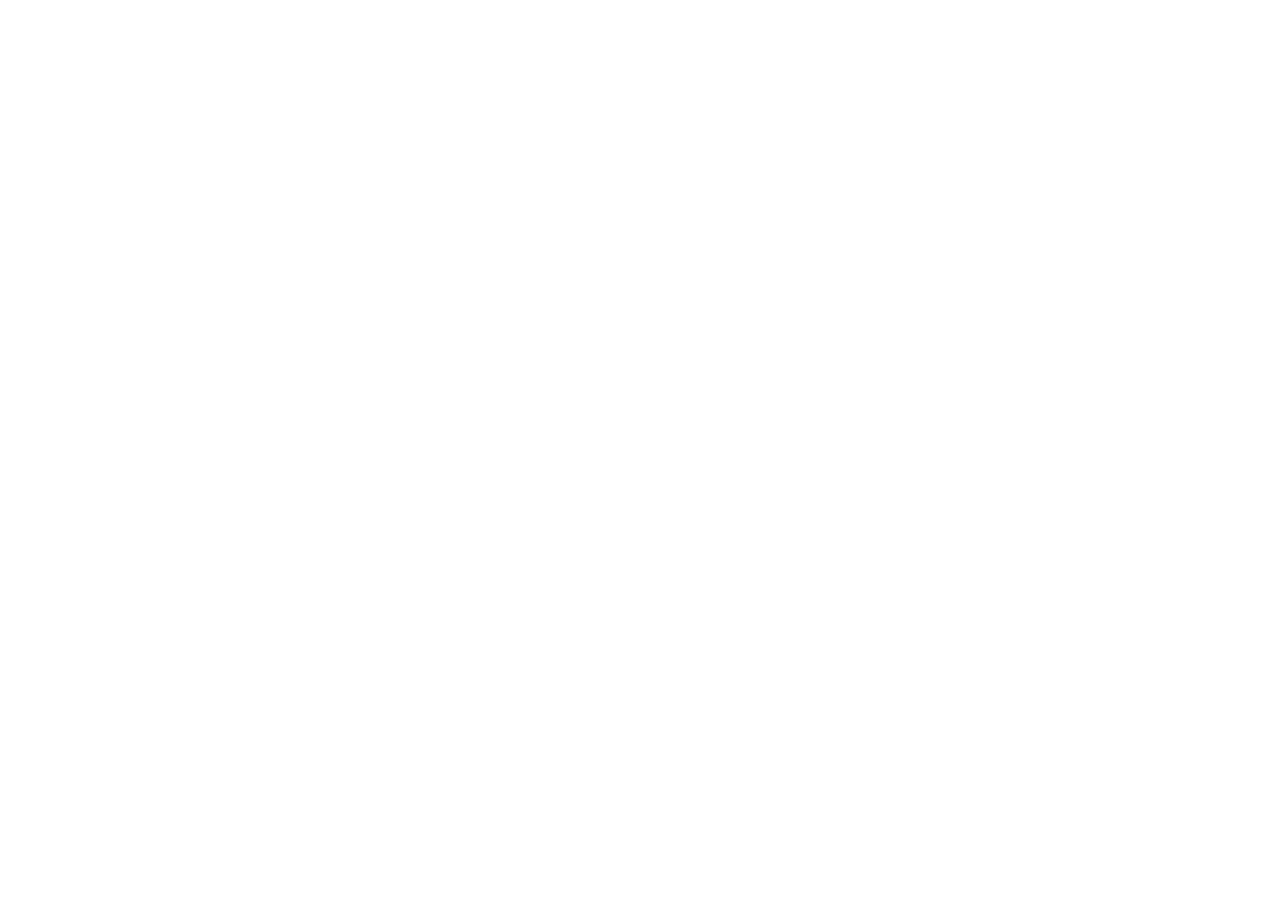
==== login.html @ 5dc933b8 "init project" ====
<!DOCTYPE html>
<html lang="en">

<head>
    <meta charset="UTF-8">
    <meta http-equiv="X-UA-Compatible" content="IE=edge">
    <meta name="viewport" content="width=device-width, initial-scale=1.0">
    <title>Document</title>
</head>

<body>

</body>

</html>
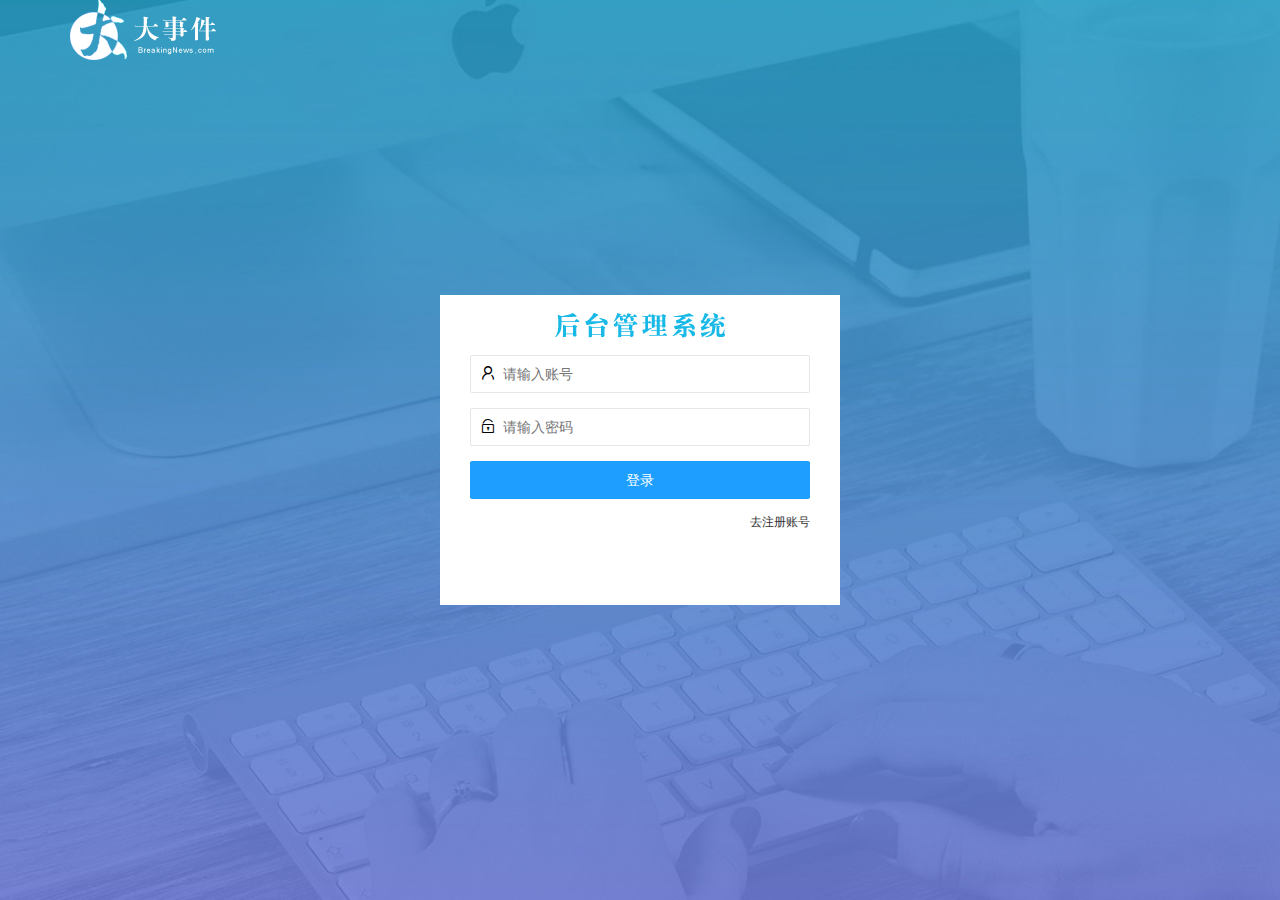
==== commit cf6c9a7e: "完成了login分支" ====
--- a/login.html
+++ b/login.html
@@ -5,11 +5,73 @@
     <meta charset="UTF-8">
     <meta http-equiv="X-UA-Compatible" content="IE=edge">
     <meta name="viewport" content="width=device-width, initial-scale=1.0">
-    <title>Document</title>
+    <title>大事件</title>
+    <link rel="stylesheet" href="./assets/css/login.css">
+    <link rel="stylesheet" href="./assets/lib/layui/css/layui.css">
 </head>
 
 <body>
+    <!-- 头部的Logo区域 -->
+    <div class="layui-main	">
+        <img src="/assets/images/logo.png" alt="">
+    </div>
+    <!-- 登录注册区域 -->
+    <div class="loginAndRegBox">
+        <div class="title-box"></div>
+        <!-- 登录 -->
+        <div class="login">
+            <form class="layui-form" id="form_login">
+                <div class="layui-form-item">
+                    <i class="layui-icon layui-icon-username"></i>
+                    <input type="text" name="username" required lay-verify="required " placeholder="请输入账号"
+                        autocomplete="off" class="layui-input">
+                </div>
+                <div class="layui-form-item">
+                    <i class="layui-icon layui-icon-password"></i>
+                    <input type="password" name="password" required lay-verify="pwd" placeholder="请输入密码"
+                        autocomplete="off" class="layui-input">
+                </div>
+                <div class="layui-form-item">
 
+                    <button class="layui-btn layui-btn-normal layui-btn-fluid" lay-submit
+                        lay-filter="formDemo">登录</button>
+                </div>
+                <div class="layui-form-item links"><a href="javascript:;" id="link_reg">去注册账号</a></div>
+            </form>
+        </div>
+
+        <!-- 注册 -->
+        <div class="reg">
+            <form class="layui-form" id="form_reg">
+                <div class="layui-form-item">
+                    <i class="layui-icon layui-icon-username"></i>
+                    <input type="text" name="username" required lay-verify="required" placeholder="请输入账号"
+                        autocomplete="off" class="layui-input">
+                </div>
+                <div class="layui-form-item">
+                    <i class="layui-icon layui-icon-password"></i>
+                    <input type="password" name="password" required lay-verify="required|pwd" placeholder="请输入密码"
+                        autocomplete="off" class="layui-input">
+                </div>
+                <div class="layui-form-item">
+                    <i class="layui-icon layui-icon-password"></i>
+                    <input type="password" name="repassword" required lay-verify="required|repwd" placeholder="请再次确认密码"
+                        autocomplete="off" class="layui-input">
+                </div>
+                <div class="layui-form-item">
+
+                    <button class="layui-btn layui-btn-normal layui-btn-fluid" lay-submit
+                        lay-filter="formDemo">注册</button>
+                </div>
+                <div class="layui-form-item links"><a href="javascript:;" id="link_login">去登录</a></div>
+            </form>
+        </div>
+    </div>
+
+    <script src="/assets/lib/jquery.js"></script>
+    <script src="/assets/lib/layui/layui.all.js"></script>
+    <script src="/assets/js/baseAPI.js"></script>
+    <script src="/assets/js/login.js"></script>
 </body>
 
 </html>--- a/assets/css/login.css
+++ b/assets/css/login.css
@@ -0,0 +1,52 @@
+html,
+body {
+    margin: 0;
+    padding: 0;
+    width: 100%;
+    height: 100%;
+    background: url('/assets/images/login_bg.jpg') no-repeat center;
+    background-size: cover;
+}
+
+.loginAndRegBox {
+    height: 310px;
+    width: 400px;
+    background-color: #fff;
+    position: absolute;
+    left: 50%;
+    top: 50%;
+    transform: translate(-50%, -50%);
+}
+
+.title-box {
+    height: 60px;
+    background: url('/assets/images/login_title.png') no-repeat center;
+}
+
+.reg {
+    display: none;
+}
+
+.layui-form {
+    padding: 0 30px;
+}
+
+.links {
+    text-align: right;
+    font-size: 12px;
+}
+
+.layui-form-item {
+    position: relative;
+}
+
+.layui-form-item i {
+    position: absolute;
+    left: 10px;
+    top: 10px;
+
+}
+
+.layui-form-item .layui-input {
+    padding-left: 32px;
+}--- a/assets/lib/layui/css/layui.css
+++ b/assets/lib/layui/css/layui.css
@@ -0,0 +1,2 @@
+/** layui-v2.5.5 MIT License By https://www.layui.com */
+ .layui-inline,img{display:inline-block;vertical-align:middle}h1,h2,h3,h4,h5,h6{font-weight:400}.layui-edge,.layui-header,.layui-inline,.layui-main{position:relative}.layui-body,.layui-edge,.layui-elip{overflow:hidden}.layui-btn,.layui-edge,.layui-inline,img{vertical-align:middle}.layui-btn,.layui-disabled,.layui-icon,.layui-unselect{-moz-user-select:none;-webkit-user-select:none;-ms-user-select:none}.layui-elip,.layui-form-checkbox span,.layui-form-pane .layui-form-label{text-overflow:ellipsis;white-space:nowrap}.layui-breadcrumb,.layui-tree-btnGroup{visibility:hidden}blockquote,body,button,dd,div,dl,dt,form,h1,h2,h3,h4,h5,h6,input,li,ol,p,pre,td,textarea,th,ul{margin:0;padding:0;-webkit-tap-highlight-color:rgba(0,0,0,0)}a:active,a:hover{outline:0}img{border:none}li{list-style:none}table{border-collapse:collapse;border-spacing:0}h4,h5,h6{font-size:100%}button,input,optgroup,option,select,textarea{font-family:inherit;font-size:inherit;font-style:inherit;font-weight:inherit;outline:0}pre{white-space:pre-wrap;white-space:-moz-pre-wrap;white-space:-pre-wrap;white-space:-o-pre-wrap;word-wrap:break-word}body{line-height:24px;font:14px Helvetica Neue,Helvetica,PingFang SC,Tahoma,Arial,sans-serif}hr{height:1px;margin:10px 0;border:0;clear:both}a{color:#333;text-decoration:none}a:hover{color:#777}a cite{font-style:normal;*cursor:pointer}.layui-border-box,.layui-border-box *{box-sizing:border-box}.layui-box,.layui-box *{box-sizing:content-box}.layui-clear{clear:both;*zoom:1}.layui-clear:after{content:'\20';clear:both;*zoom:1;display:block;height:0}.layui-inline{*display:inline;*zoom:1}.layui-edge{display:inline-block;width:0;height:0;border-width:6px;border-style:dashed;border-color:transparent}.layui-edge-top{top:-4px;border-bottom-color:#999;border-bottom-style:solid}.layui-edge-right{border-left-color:#999;border-left-style:solid}.layui-edge-bottom{top:2px;border-top-color:#999;border-top-style:solid}.layui-edge-left{border-right-color:#999;border-right-style:solid}.layui-disabled,.layui-disabled:hover{color:#d2d2d2!important;cursor:not-allowed!important}.layui-circle{border-radius:100%}.layui-show{display:block!important}.layui-hide{display:none!important}@font-face{font-family:layui-icon;src:url(../font/iconfont.eot?v=250);src:url(../font/iconfont.eot?v=250#iefix) format('embedded-opentype'),url(../font/iconfont.woff2?v=250) format('woff2'),url(../font/iconfont.woff?v=250) format('woff'),url(../font/iconfont.ttf?v=250) format('truetype'),url(../font/iconfont.svg?v=250#layui-icon) format('svg')}.layui-icon{font-family:layui-icon!important;font-size:16px;font-style:normal;-webkit-font-smoothing:antialiased;-moz-osx-font-smoothing:grayscale}.layui-icon-reply-fill:before{content:"\e611"}.layui-icon-set-fill:before{content:"\e614"}.layui-icon-menu-fill:before{content:"\e60f"}.layui-icon-search:before{content:"\e615"}.layui-icon-share:before{content:"\e641"}.layui-icon-set-sm:before{content:"\e620"}.layui-icon-engine:before{content:"\e628"}.layui-icon-close:before{content:"\1006"}.layui-icon-close-fill:before{content:"\1007"}.layui-icon-chart-screen:before{content:"\e629"}.layui-icon-star:before{content:"\e600"}.layui-icon-circle-dot:before{content:"\e617"}.layui-icon-chat:before{content:"\e606"}.layui-icon-release:before{content:"\e609"}.layui-icon-list:before{content:"\e60a"}.layui-icon-chart:before{content:"\e62c"}.layui-icon-ok-circle:before{content:"\1005"}.layui-icon-layim-theme:before{content:"\e61b"}.layui-icon-table:before{content:"\e62d"}.layui-icon-right:before{content:"\e602"}.layui-icon-left:before{content:"\e603"}.layui-icon-cart-simple:before{content:"\e698"}.layui-icon-face-cry:before{content:"\e69c"}.layui-icon-face-smile:before{content:"\e6af"}.layui-icon-survey:before{content:"\e6b2"}.layui-icon-tree:before{content:"\e62e"}.layui-icon-upload-circle:before{content:"\e62f"}.layui-icon-add-circle:before{content:"\e61f"}.layui-icon-download-circle:before{content:"\e601"}.layui-icon-templeate-1:before{content:"\e630"}.layui-icon-util:before{content:"\e631"}.layui-icon-face-surprised:before{content:"\e664"}.layui-icon-edit:before{content:"\e642"}.layui-icon-speaker:before{content:"\e645"}.layui-icon-down:before{content:"\e61a"}.layui-icon-file:before{content:"\e621"}.layui-icon-layouts:before{content:"\e632"}.layui-icon-rate-half:before{content:"\e6c9"}.layui-icon-add-circle-fine:before{content:"\e608"}.layui-icon-prev-circle:before{content:"\e633"}.layui-icon-read:before{content:"\e705"}.layui-icon-404:before{content:"\e61c"}.layui-icon-carousel:before{content:"\e634"}.layui-icon-help:before{content:"\e607"}.layui-icon-code-circle:before{content:"\e635"}.layui-icon-water:before{content:"\e636"}.layui-icon-username:before{content:"\e66f"}.layui-icon-find-fill:before{content:"\e670"}.layui-icon-about:before{content:"\e60b"}.layui-icon-location:before{content:"\e715"}.layui-icon-up:before{content:"\e619"}.layui-icon-pause:before{content:"\e651"}.layui-icon-date:before{content:"\e637"}.layui-icon-layim-uploadfile:before{content:"\e61d"}.layui-icon-delete:before{content:"\e640"}.layui-icon-play:before{content:"\e652"}.layui-icon-top:before{content:"\e604"}.layui-icon-friends:before{content:"\e612"}.layui-icon-refresh-3:before{content:"\e9aa"}.layui-icon-ok:before{content:"\e605"}.layui-icon-layer:before{content:"\e638"}.layui-icon-face-smile-fine:before{content:"\e60c"}.layui-icon-dollar:before{content:"\e659"}.layui-icon-group:before{content:"\e613"}.layui-icon-layim-download:before{content:"\e61e"}.layui-icon-picture-fine:before{content:"\e60d"}.layui-icon-link:before{content:"\e64c"}.layui-icon-diamond:before{content:"\e735"}.layui-icon-log:before{content:"\e60e"}.layui-icon-rate-solid:before{content:"\e67a"}.layui-icon-fonts-del:before{content:"\e64f"}.layui-icon-unlink:before{content:"\e64d"}.layui-icon-fonts-clear:before{content:"\e639"}.layui-icon-triangle-r:before{content:"\e623"}.layui-icon-circle:before{content:"\e63f"}.layui-icon-radio:before{content:"\e643"}.layui-icon-align-center:before{content:"\e647"}.layui-icon-align-right:before{content:"\e648"}.layui-icon-align-left:before{content:"\e649"}.layui-icon-loading-1:before{content:"\e63e"}.layui-icon-return:before{content:"\e65c"}.layui-icon-fonts-strong:before{content:"\e62b"}.layui-icon-upload:before{content:"\e67c"}.layui-icon-dialogue:before{content:"\e63a"}.layui-icon-video:before{content:"\e6ed"}.layui-icon-headset:before{content:"\e6fc"}.layui-icon-cellphone-fine:before{content:"\e63b"}.layui-icon-add-1:before{content:"\e654"}.layui-icon-face-smile-b:before{content:"\e650"}.layui-icon-fonts-html:before{content:"\e64b"}.layui-icon-form:before{content:"\e63c"}.layui-icon-cart:before{content:"\e657"}.layui-icon-camera-fill:before{content:"\e65d"}.layui-icon-tabs:before{content:"\e62a"}.layui-icon-fonts-code:before{content:"\e64e"}.layui-icon-fire:before{content:"\e756"}.layui-icon-set:before{content:"\e716"}.layui-icon-fonts-u:before{content:"\e646"}.layui-icon-triangle-d:before{content:"\e625"}.layui-icon-tips:before{content:"\e702"}.layui-icon-picture:before{content:"\e64a"}.layui-icon-more-vertical:before{content:"\e671"}.layui-icon-flag:before{content:"\e66c"}.layui-icon-loading:before{content:"\e63d"}.layui-icon-fonts-i:before{content:"\e644"}.layui-icon-refresh-1:before{content:"\e666"}.layui-icon-rmb:before{content:"\e65e"}.layui-icon-home:before{content:"\e68e"}.layui-icon-user:before{content:"\e770"}.layui-icon-notice:before{content:"\e667"}.layui-icon-login-weibo:before{content:"\e675"}.layui-icon-voice:before{content:"\e688"}.layui-icon-upload-drag:before{content:"\e681"}.layui-icon-login-qq:before{content:"\e676"}.layui-icon-snowflake:before{content:"\e6b1"}.layui-icon-file-b:before{content:"\e655"}.layui-icon-template:before{content:"\e663"}.layui-icon-auz:before{content:"\e672"}.layui-icon-console:before{content:"\e665"}.layui-icon-app:before{content:"\e653"}.layui-icon-prev:before{content:"\e65a"}.layui-icon-website:before{content:"\e7ae"}.layui-icon-next:before{content:"\e65b"}.layui-icon-component:before{content:"\e857"}.layui-icon-more:before{content:"\e65f"}.layui-icon-login-wechat:before{content:"\e677"}.layui-icon-shrink-right:before{content:"\e668"}.layui-icon-spread-left:before{content:"\e66b"}.layui-icon-camera:before{content:"\e660"}.layui-icon-note:before{content:"\e66e"}.layui-icon-refresh:before{content:"\e669"}.layui-icon-female:before{content:"\e661"}.layui-icon-male:before{content:"\e662"}.layui-icon-password:before{content:"\e673"}.layui-icon-senior:before{content:"\e674"}.layui-icon-theme:before{content:"\e66a"}.layui-icon-tread:before{content:"\e6c5"}.layui-icon-praise:before{content:"\e6c6"}.layui-icon-star-fill:before{content:"\e658"}.layui-icon-rate:before{content:"\e67b"}.layui-icon-template-1:before{content:"\e656"}.layui-icon-vercode:before{content:"\e679"}.layui-icon-cellphone:before{content:"\e678"}.layui-icon-screen-full:before{content:"\e622"}.layui-icon-screen-restore:before{content:"\e758"}.layui-icon-cols:before{content:"\e610"}.layui-icon-export:before{content:"\e67d"}.layui-icon-print:before{content:"\e66d"}.layui-icon-slider:before{content:"\e714"}.layui-icon-addition:before{content:"\e624"}.layui-icon-subtraction:before{content:"\e67e"}.layui-icon-service:before{content:"\e626"}.layui-icon-transfer:before{content:"\e691"}.layui-main{width:1140px;margin:0 auto}.layui-header{z-index:1000;height:60px}.layui-header a:hover{transition:all .5s;-webkit-transition:all .5s}.layui-side{position:fixed;left:0;top:0;bottom:0;z-index:999;width:200px;overflow-x:hidden}.layui-side-scroll{position:relative;width:220px;height:100%;overflow-x:hidden}.layui-body{position:absolute;left:200px;right:0;top:0;bottom:0;z-index:998;width:auto;overflow-y:auto;box-sizing:border-box}.layui-layout-body{overflow:hidden}.layui-layout-admin .layui-header{background-color:#23262E}.layui-layout-admin .layui-side{top:60px;width:200px;overflow-x:hidden}.layui-layout-admin .layui-body{position:fixed;top:60px;bottom:44px}.layui-layout-admin .layui-main{width:auto;margin:0 15px}.layui-layout-admin .layui-footer{position:fixed;left:200px;right:0;bottom:0;height:44px;line-height:44px;padding:0 15px;background-color:#eee}.layui-layout-admin .layui-logo{position:absolute;left:0;top:0;width:200px;height:100%;line-height:60px;text-align:center;color:#009688;font-size:16px}.layui-layout-admin .layui-header .layui-nav{background:0 0}.layui-layout-left{position:absolute!important;left:200px;top:0}.layui-layout-right{position:absolute!important;right:0;top:0}.layui-container{position:relative;margin:0 auto;padding:0 15px;box-sizing:border-box}.layui-fluid{position:relative;margin:0 auto;padding:0 15px}.layui-row:after,.layui-row:before{content:'';display:block;clear:both}.layui-col-lg1,.layui-col-lg10,.layui-col-lg11,.layui-col-lg12,.layui-col-lg2,.layui-col-lg3,.layui-col-lg4,.layui-col-lg5,.layui-col-lg6,.layui-col-lg7,.layui-col-lg8,.layui-col-lg9,.layui-col-md1,.layui-col-md10,.layui-col-md11,.layui-col-md12,.layui-col-md2,.layui-col-md3,.layui-col-md4,.layui-col-md5,.layui-col-md6,.layui-col-md7,.layui-col-md8,.layui-col-md9,.layui-col-sm1,.layui-col-sm10,.layui-col-sm11,.layui-col-sm12,.layui-col-sm2,.layui-col-sm3,.layui-col-sm4,.layui-col-sm5,.layui-col-sm6,.layui-col-sm7,.layui-col-sm8,.layui-col-sm9,.layui-col-xs1,.layui-col-xs10,.layui-col-xs11,.layui-col-xs12,.layui-col-xs2,.layui-col-xs3,.layui-col-xs4,.layui-col-xs5,.layui-col-xs6,.layui-col-xs7,.layui-col-xs8,.layui-col-xs9{position:relative;display:block;box-sizing:border-box}.layui-col-xs1,.layui-col-xs10,.layui-col-xs11,.layui-col-xs12,.layui-col-xs2,.layui-col-xs3,.layui-col-xs4,.layui-col-xs5,.layui-col-xs6,.layui-col-xs7,.layui-col-xs8,.layui-col-xs9{float:left}.layui-col-xs1{width:8.33333333%}.layui-col-xs2{width:16.66666667%}.layui-col-xs3{width:25%}.layui-col-xs4{width:33.33333333%}.layui-col-xs5{width:41.66666667%}.layui-col-xs6{width:50%}.layui-col-xs7{width:58.33333333%}.layui-col-xs8{width:66.66666667%}.layui-col-xs9{width:75%}.layui-col-xs10{width:83.33333333%}.layui-col-xs11{width:91.66666667%}.layui-col-xs12{width:100%}.layui-col-xs-offset1{margin-left:8.33333333%}.layui-col-xs-offset2{margin-left:16.66666667%}.layui-col-xs-offset3{margin-left:25%}.layui-col-xs-offset4{margin-left:33.33333333%}.layui-col-xs-offset5{margin-left:41.66666667%}.layui-col-xs-offset6{margin-left:50%}.layui-col-xs-offset7{margin-left:58.33333333%}.layui-col-xs-offset8{margin-left:66.66666667%}.layui-col-xs-offset9{margin-left:75%}.layui-col-xs-offset10{margin-left:83.33333333%}.layui-col-xs-offset11{margin-left:91.66666667%}.layui-col-xs-offset12{margin-left:100%}@media screen and (max-width:768px){.layui-hide-xs{display:none!important}.layui-show-xs-block{display:block!important}.layui-show-xs-inline{display:inline!important}.layui-show-xs-inline-block{display:inline-block!important}}@media screen and (min-width:768px){.layui-container{width:750px}.layui-hide-sm{display:none!important}.layui-show-sm-block{display:block!important}.layui-show-sm-inline{display:inline!important}.layui-show-sm-inline-block{display:inline-block!important}.layui-col-sm1,.layui-col-sm10,.layui-col-sm11,.layui-col-sm12,.layui-col-sm2,.layui-col-sm3,.layui-col-sm4,.layui-col-sm5,.layui-col-sm6,.layui-col-sm7,.layui-col-sm8,.layui-col-sm9{float:left}.layui-col-sm1{width:8.33333333%}.layui-col-sm2{width:16.66666667%}.layui-col-sm3{width:25%}.layui-col-sm4{width:33.33333333%}.layui-col-sm5{width:41.66666667%}.layui-col-sm6{width:50%}.layui-col-sm7{width:58.33333333%}.layui-col-sm8{width:66.66666667%}.layui-col-sm9{width:75%}.layui-col-sm10{width:83.33333333%}.layui-col-sm11{width:91.66666667%}.layui-col-sm12{width:100%}.layui-col-sm-offset1{margin-left:8.33333333%}.layui-col-sm-offset2{margin-left:16.66666667%}.layui-col-sm-offset3{margin-left:25%}.layui-col-sm-offset4{margin-left:33.33333333%}.layui-col-sm-offset5{margin-left:41.66666667%}.layui-col-sm-offset6{margin-left:50%}.layui-col-sm-offset7{margin-left:58.33333333%}.layui-col-sm-offset8{margin-left:66.66666667%}.layui-col-sm-offset9{margin-left:75%}.layui-col-sm-offset10{margin-left:83.33333333%}.layui-col-sm-offset11{margin-left:91.66666667%}.layui-col-sm-offset12{margin-left:100%}}@media screen and (min-width:992px){.layui-container{width:970px}.layui-hide-md{display:none!important}.layui-show-md-block{display:block!important}.layui-show-md-inline{display:inline!important}.layui-show-md-inline-block{display:inline-block!important}.layui-col-md1,.layui-col-md10,.layui-col-md11,.layui-col-md12,.layui-col-md2,.layui-col-md3,.layui-col-md4,.layui-col-md5,.layui-col-md6,.layui-col-md7,.layui-col-md8,.layui-col-md9{float:left}.layui-col-md1{width:8.33333333%}.layui-col-md2{width:16.66666667%}.layui-col-md3{width:25%}.layui-col-md4{width:33.33333333%}.layui-col-md5{width:41.66666667%}.layui-col-md6{width:50%}.layui-col-md7{width:58.33333333%}.layui-col-md8{width:66.66666667%}.layui-col-md9{width:75%}.layui-col-md10{width:83.33333333%}.layui-col-md11{width:91.66666667%}.layui-col-md12{width:100%}.layui-col-md-offset1{margin-left:8.33333333%}.layui-col-md-offset2{margin-left:16.66666667%}.layui-col-md-offset3{margin-left:25%}.layui-col-md-offset4{margin-left:33.33333333%}.layui-col-md-offset5{margin-left:41.66666667%}.layui-col-md-offset6{margin-left:50%}.layui-col-md-offset7{margin-left:58.33333333%}.layui-col-md-offset8{margin-left:66.66666667%}.layui-col-md-offset9{margin-left:75%}.layui-col-md-offset10{margin-left:83.33333333%}.layui-col-md-offset11{margin-left:91.66666667%}.layui-col-md-offset12{margin-left:100%}}@media screen and (min-width:1200px){.layui-container{width:1170px}.layui-hide-lg{display:none!important}.layui-show-lg-block{display:block!important}.layui-show-lg-inline{display:inline!important}.layui-show-lg-inline-block{display:inline-block!important}.layui-col-lg1,.layui-col-lg10,.layui-col-lg11,.layui-col-lg12,.layui-col-lg2,.layui-col-lg3,.layui-col-lg4,.layui-col-lg5,.layui-col-lg6,.layui-col-lg7,.layui-col-lg8,.layui-col-lg9{float:left}.layui-col-lg1{width:8.33333333%}.layui-col-lg2{width:16.66666667%}.layui-col-lg3{width:25%}.layui-col-lg4{width:33.33333333%}.layui-col-lg5{width:41.66666667%}.layui-col-lg6{width:50%}.layui-col-lg7{width:58.33333333%}.layui-col-lg8{width:66.66666667%}.layui-col-lg9{width:75%}.layui-col-lg10{width:83.33333333%}.layui-col-lg11{width:91.66666667%}.layui-col-lg12{width:100%}.layui-col-lg-offset1{margin-left:8.33333333%}.layui-col-lg-offset2{margin-left:16.66666667%}.layui-col-lg-offset3{margin-left:25%}.layui-col-lg-offset4{margin-left:33.33333333%}.layui-col-lg-offset5{margin-left:41.66666667%}.layui-col-lg-offset6{margin-left:50%}.layui-col-lg-offset7{margin-left:58.33333333%}.layui-col-lg-offset8{margin-left:66.66666667%}.layui-col-lg-offset9{margin-left:75%}.layui-col-lg-offset10{margin-left:83.33333333%}.layui-col-lg-offset11{margin-left:91.66666667%}.layui-col-lg-offset12{margin-left:100%}}.layui-col-space1{margin:-.5px}.layui-col-space1>*{padding:.5px}.layui-col-space3{margin:-1.5px}.layui-col-space3>*{padding:1.5px}.layui-col-space5{margin:-2.5px}.layui-col-space5>*{padding:2.5px}.layui-col-space8{margin:-3.5px}.layui-col-space8>*{padding:3.5px}.layui-col-space10{margin:-5px}.layui-col-space10>*{padding:5px}.layui-col-space12{margin:-6px}.layui-col-space12>*{padding:6px}.layui-col-space15{margin:-7.5px}.layui-col-space15>*{padding:7.5px}.layui-col-space18{margin:-9px}.layui-col-space18>*{padding:9px}.layui-col-space20{margin:-10px}.layui-col-space20>*{padding:10px}.layui-col-space22{margin:-11px}.layui-col-space22>*{padding:11px}.layui-col-space25{margin:-12.5px}.layui-col-space25>*{padding:12.5px}.layui-col-space30{margin:-15px}.layui-col-space30>*{padding:15px}.layui-btn,.layui-input,.layui-select,.layui-textarea,.layui-upload-button{outline:0;-webkit-appearance:none;transition:all .3s;-webkit-transition:all .3s;box-sizing:border-box}.layui-elem-quote{margin-bottom:10px;padding:15px;line-height:22px;border-left:5px solid #009688;border-radius:0 2px 2px 0;background-color:#f2f2f2}.layui-quote-nm{border-style:solid;border-width:1px 1px 1px 5px;background:0 0}.layui-elem-field{margin-bottom:10px;padding:0;border-width:1px;border-style:solid}.layui-elem-field legend{margin-left:20px;padding:0 10px;font-size:20px;font-weight:300}.layui-field-title{margin:10px 0 20px;border-width:1px 0 0}.layui-field-box{padding:10px 15px}.layui-field-title .layui-field-box{padding:10px 0}.layui-progress{position:relative;height:6px;border-radius:20px;background-color:#e2e2e2}.layui-progress-bar{position:absolute;left:0;top:0;width:0;max-width:100%;height:6px;border-radius:20px;text-align:right;background-color:#5FB878;transition:all .3s;-webkit-transition:all .3s}.layui-progress-big,.layui-progress-big .layui-progress-bar{height:18px;line-height:18px}.layui-progress-text{position:relative;top:-20px;line-height:18px;font-size:12px;color:#666}.layui-progress-big .layui-progress-text{position:static;padding:0 10px;color:#fff}.layui-collapse{border-width:1px;border-style:solid;border-radius:2px}.layui-colla-content,.layui-colla-item{border-top-width:1px;border-top-style:solid}.layui-colla-item:first-child{border-top:none}.layui-colla-title{position:relative;height:42px;line-height:42px;padding:0 15px 0 35px;color:#333;background-color:#f2f2f2;cursor:pointer;font-size:14px;overflow:hidden}.layui-colla-content{display:none;padding:10px 15px;line-height:22px;color:#666}.layui-colla-icon{position:absolute;left:15px;top:0;font-size:14px}.layui-card{margin-bottom:15px;border-radius:2px;background-color:#fff;box-shadow:0 1px 2px 0 rgba(0,0,0,.05)}.layui-card:last-child{margin-bottom:0}.layui-card-header{position:relative;height:42px;line-height:42px;padding:0 15px;border-bottom:1px solid #f6f6f6;color:#333;border-radius:2px 2px 0 0;font-size:14px}.layui-bg-black,.layui-bg-blue,.layui-bg-cyan,.layui-bg-green,.layui-bg-orange,.layui-bg-red{color:#fff!important}.layui-card-body{position:relative;padding:10px 15px;line-height:24px}.layui-card-body[pad15]{padding:15px}.layui-card-body[pad20]{padding:20px}.layui-card-body .layui-table{margin:5px 0}.layui-card .layui-tab{margin:0}.layui-panel-window{position:relative;padding:15px;border-radius:0;border-top:5px solid #E6E6E6;background-color:#fff}.layui-auxiliar-moving{position:fixed;left:0;right:0;top:0;bottom:0;width:100%;height:100%;background:0 0;z-index:9999999999}.layui-form-label,.layui-form-mid,.layui-form-select,.layui-input-block,.layui-input-inline,.layui-textarea{position:relative}.layui-bg-red{background-color:#FF5722!important}.layui-bg-orange{background-color:#FFB800!important}.layui-bg-green{background-color:#009688!important}.layui-bg-cyan{background-color:#2F4056!important}.layui-bg-blue{background-color:#1E9FFF!important}.layui-bg-black{background-color:#393D49!important}.layui-bg-gray{background-color:#eee!important;color:#666!important}.layui-badge-rim,.layui-colla-content,.layui-colla-item,.layui-collapse,.layui-elem-field,.layui-form-pane .layui-form-item[pane],.layui-form-pane .layui-form-label,.layui-input,.layui-layedit,.layui-layedit-tool,.layui-quote-nm,.layui-select,.layui-tab-bar,.layui-tab-card,.layui-tab-title,.layui-tab-title .layui-this:after,.layui-textarea{border-color:#e6e6e6}.layui-timeline-item:before,hr{background-color:#e6e6e6}.layui-text{line-height:22px;font-size:14px;color:#666}.layui-text h1,.layui-text h2,.layui-text h3{font-weight:500;color:#333}.layui-text h1{font-size:30px}.layui-text h2{font-size:24px}.layui-text h3{font-size:18px}.layui-text a:not(.layui-btn){color:#01AAED}.layui-text a:not(.layui-btn):hover{text-decoration:underline}.layui-text ul{padding:5px 0 5px 15px}.layui-text ul li{margin-top:5px;list-style-type:disc}.layui-text em,.layui-word-aux{color:#999!important;padding:0 5px!important}.layui-btn{display:inline-block;height:38px;line-height:38px;padding:0 18px;background-color:#009688;color:#fff;white-space:nowrap;text-align:center;font-size:14px;border:none;border-radius:2px;cursor:pointer}.layui-btn:hover{opacity:.8;filter:alpha(opacity=80);color:#fff}.layui-btn:active{opacity:1;filter:alpha(opacity=100)}.layui-btn+.layui-btn{margin-left:10px}.layui-btn-container{font-size:0}.layui-btn-container .layui-btn{margin-right:10px;margin-bottom:10px}.layui-btn-container .layui-btn+.layui-btn{margin-left:0}.layui-table .layui-btn-container .layui-btn{margin-bottom:9px}.layui-btn-radius{border-radius:100px}.layui-btn .layui-icon{margin-right:3px;font-size:18px;vertical-align:bottom;vertical-align:middle\9}.layui-btn-primary{border:1px solid #C9C9C9;background-color:#fff;color:#555}.layui-btn-primary:hover{border-color:#009688;color:#333}.layui-btn-normal{background-color:#1E9FFF}.layui-btn-warm{background-color:#FFB800}.layui-btn-danger{background-color:#FF5722}.layui-btn-checked{background-color:#5FB878}.layui-btn-disabled,.layui-btn-disabled:active,.layui-btn-disabled:hover{border:1px solid #e6e6e6;background-color:#FBFBFB;color:#C9C9C9;cursor:not-allowed;opacity:1}.layui-btn-lg{height:44px;line-height:44px;padding:0 25px;font-size:16px}.layui-btn-sm{height:30px;line-height:30px;padding:0 10px;font-size:12px}.layui-btn-sm i{font-size:16px!important}.layui-btn-xs{height:22px;line-height:22px;padding:0 5px;font-size:12px}.layui-btn-xs i{font-size:14px!important}.layui-btn-group{display:inline-block;vertical-align:middle;font-size:0}.layui-btn-group .layui-btn{margin-left:0!important;margin-right:0!important;border-left:1px solid rgba(255,255,255,.5);border-radius:0}.layui-btn-group .layui-btn-primary{border-left:none}.layui-btn-group .layui-btn-primary:hover{border-color:#C9C9C9;color:#009688}.layui-btn-group .layui-btn:first-child{border-left:none;border-radius:2px 0 0 2px}.layui-btn-group .layui-btn-primary:first-child{border-left:1px solid #c9c9c9}.layui-btn-group .layui-btn:last-child{border-radius:0 2px 2px 0}.layui-btn-group .layui-btn+.layui-btn{margin-left:0}.layui-btn-group+.layui-btn-group{margin-left:10px}.layui-btn-fluid{width:100%}.layui-input,.layui-select,.layui-textarea{height:38px;line-height:1.3;line-height:38px\9;border-width:1px;border-style:solid;background-color:#fff;border-radius:2px}.layui-input::-webkit-input-placeholder,.layui-select::-webkit-input-placeholder,.layui-textarea::-webkit-input-placeholder{line-height:1.3}.layui-input,.layui-textarea{display:block;width:100%;padding-left:10px}.layui-input:hover,.layui-textarea:hover{border-color:#D2D2D2!important}.layui-input:focus,.layui-textarea:focus{border-color:#C9C9C9!important}.layui-textarea{min-height:100px;height:auto;line-height:20px;padding:6px 10px;resize:vertical}.layui-select{padding:0 10px}.layui-form input[type=checkbox],.layui-form input[type=radio],.layui-form select{display:none}.layui-form [lay-ignore]{display:initial}.layui-form-item{margin-bottom:15px;clear:both;*zoom:1}.layui-form-item:after{content:'\20';clear:both;*zoom:1;display:block;height:0}.layui-form-label{float:left;display:block;padding:9px 15px;width:80px;font-weight:400;line-height:20px;text-align:right}.layui-form-label-col{display:block;float:none;padding:9px 0;line-height:20px;text-align:left}.layui-form-item .layui-inline{margin-bottom:5px;margin-right:10px}.layui-input-block{margin-left:110px;min-height:36px}.layui-input-inline{display:inline-block;vertical-align:middle}.layui-form-item .layui-input-inline{float:left;width:190px;margin-right:10px}.layui-form-text .layui-input-inline{width:auto}.layui-form-mid{float:left;display:block;padding:9px 0!important;line-height:20px;margin-right:10px}.layui-form-danger+.layui-form-select .layui-input,.layui-form-danger:focus{border-color:#FF5722!important}.layui-form-select .layui-input{padding-right:30px;cursor:pointer}.layui-form-select .layui-edge{position:absolute;right:10px;top:50%;margin-top:-3px;cursor:pointer;border-width:6px;border-top-color:#c2c2c2;border-top-style:solid;transition:all .3s;-webkit-transition:all .3s}.layui-form-select dl{display:none;position:absolute;left:0;top:42px;padding:5px 0;z-index:899;min-width:100%;border:1px solid #d2d2d2;max-height:300px;overflow-y:auto;background-color:#fff;border-radius:2px;box-shadow:0 2px 4px rgba(0,0,0,.12);box-sizing:border-box}.layui-form-select dl dd,.layui-form-select dl dt{padding:0 10px;line-height:36px;white-space:nowrap;overflow:hidden;text-overflow:ellipsis}.layui-form-select dl dt{font-size:12px;color:#999}.layui-form-select dl dd{cursor:pointer}.layui-form-select dl dd:hover{background-color:#f2f2f2;-webkit-transition:.5s all;transition:.5s all}.layui-form-select .layui-select-group dd{padding-left:20px}.layui-form-select dl dd.layui-select-tips{padding-left:10px!important;color:#999}.layui-form-select dl dd.layui-this{background-color:#5FB878;color:#fff}.layui-form-checkbox,.layui-form-select dl dd.layui-disabled{background-color:#fff}.layui-form-selected dl{display:block}.layui-form-checkbox,.layui-form-checkbox *,.layui-form-switch{display:inline-block;vertical-align:middle}.layui-form-selected .layui-edge{margin-top:-9px;-webkit-transform:rotate(180deg);transform:rotate(180deg);margin-top:-3px\9}:root .layui-form-selected .layui-edge{margin-top:-9px\0/IE9}.layui-form-selectup dl{top:auto;bottom:42px}.layui-select-none{margin:5px 0;text-align:center;color:#999}.layui-select-disabled .layui-disabled{border-color:#eee!important}.layui-select-disabled .layui-edge{border-top-color:#d2d2d2}.layui-form-checkbox{position:relative;height:30px;line-height:30px;margin-right:10px;padding-right:30px;cursor:pointer;font-size:0;-webkit-transition:.1s linear;transition:.1s linear;box-sizing:border-box}.layui-form-checkbox span{padding:0 10px;height:100%;font-size:14px;border-radius:2px 0 0 2px;background-color:#d2d2d2;color:#fff;overflow:hidden}.layui-form-checkbox:hover span{background-color:#c2c2c2}.layui-form-checkbox i{position:absolute;right:0;top:0;width:30px;height:28px;border:1px solid #d2d2d2;border-left:none;border-radius:0 2px 2px 0;color:#fff;font-size:20px;text-align:center}.layui-form-checkbox:hover i{border-color:#c2c2c2;color:#c2c2c2}.layui-form-checked,.layui-form-checked:hover{border-color:#5FB878}.layui-form-checked span,.layui-form-checked:hover span{background-color:#5FB878}.layui-form-checked i,.layui-form-checked:hover i{color:#5FB878}.layui-form-item .layui-form-checkbox{margin-top:4px}.layui-form-checkbox[lay-skin=primary]{height:auto!important;line-height:normal!important;min-width:18px;min-height:18px;border:none!important;margin-right:0;padding-left:28px;padding-right:0;background:0 0}.layui-form-checkbox[lay-skin=primary] span{padding-left:0;padding-right:15px;line-height:18px;background:0 0;color:#666}.layui-form-checkbox[lay-skin=primary] i{right:auto;left:0;width:16px;height:16px;line-height:16px;border:1px solid #d2d2d2;font-size:12px;border-radius:2px;background-color:#fff;-webkit-transition:.1s linear;transition:.1s linear}.layui-form-checkbox[lay-skin=primary]:hover i{border-color:#5FB878;color:#fff}.layui-form-checked[lay-skin=primary] i{border-color:#5FB878!important;background-color:#5FB878;color:#fff}.layui-checkbox-disbaled[lay-skin=primary] span{background:0 0!important;color:#c2c2c2}.layui-checkbox-disbaled[lay-skin=primary]:hover i{border-color:#d2d2d2}.layui-form-item .layui-form-checkbox[lay-skin=primary]{margin-top:10px}.layui-form-switch{position:relative;height:22px;line-height:22px;min-width:35px;padding:0 5px;margin-top:8px;border:1px solid #d2d2d2;border-radius:20px;cursor:pointer;background-color:#fff;-webkit-transition:.1s linear;transition:.1s linear}.layui-form-switch i{position:absolute;left:5px;top:3px;width:16px;height:16px;border-radius:20px;background-color:#d2d2d2;-webkit-transition:.1s linear;transition:.1s linear}.layui-form-switch em{position:relative;top:0;width:25px;margin-left:21px;padding:0!important;text-align:center!important;color:#999!important;font-style:normal!important;font-size:12px}.layui-form-onswitch{border-color:#5FB878;background-color:#5FB878}.layui-checkbox-disbaled,.layui-checkbox-disbaled i{border-color:#e2e2e2!important}.layui-form-onswitch i{left:100%;margin-left:-21px;background-color:#fff}.layui-form-onswitch em{margin-left:5px;margin-right:21px;color:#fff!important}.layui-checkbox-disbaled span{background-color:#e2e2e2!important}.layui-checkbox-disbaled:hover i{color:#fff!important}[lay-radio]{display:none}.layui-form-radio,.layui-form-radio *{display:inline-block;vertical-align:middle}.layui-form-radio{line-height:28px;margin:6px 10px 0 0;padding-right:10px;cursor:pointer;font-size:0}.layui-form-radio *{font-size:14px}.layui-form-radio>i{margin-right:8px;font-size:22px;color:#c2c2c2}.layui-form-radio>i:hover,.layui-form-radioed>i{color:#5FB878}.layui-radio-disbaled>i{color:#e2e2e2!important}.layui-form-pane .layui-form-label{width:110px;padding:8px 15px;height:38px;line-height:20px;border-width:1px;border-style:solid;border-radius:2px 0 0 2px;text-align:center;background-color:#FBFBFB;overflow:hidden;box-sizing:border-box}.layui-form-pane .layui-input-inline{margin-left:-1px}.layui-form-pane .layui-input-block{margin-left:110px;left:-1px}.layui-form-pane .layui-input{border-radius:0 2px 2px 0}.layui-form-pane .layui-form-text .layui-form-label{float:none;width:100%;border-radius:2px;box-sizing:border-box;text-align:left}.layui-form-pane .layui-form-text .layui-input-inline{display:block;margin:0;top:-1px;clear:both}.layui-form-pane .layui-form-text .layui-input-block{margin:0;left:0;top:-1px}.layui-form-pane .layui-form-text .layui-textarea{min-height:100px;border-radius:0 0 2px 2px}.layui-form-pane .layui-form-checkbox{margin:4px 0 4px 10px}.layui-form-pane .layui-form-radio,.layui-form-pane .layui-form-switch{margin-top:6px;margin-left:10px}.layui-form-pane .layui-form-item[pane]{position:relative;border-width:1px;border-style:solid}.layui-form-pane .layui-form-item[pane] .layui-form-label{position:absolute;left:0;top:0;height:100%;border-width:0 1px 0 0}.layui-form-pane .layui-form-item[pane] .layui-input-inline{margin-left:110px}@media screen and (max-width:450px){.layui-form-item .layui-form-label{text-overflow:ellipsis;overflow:hidden;white-space:nowrap}.layui-form-item .layui-inline{display:block;margin-right:0;margin-bottom:20px;clear:both}.layui-form-item .layui-inline:after{content:'\20';clear:both;display:block;height:0}.layui-form-item .layui-input-inline{display:block;float:none;left:-3px;width:auto;margin:0 0 10px 112px}.layui-form-item .layui-input-inline+.layui-form-mid{margin-left:110px;top:-5px;padding:0}.layui-form-item .layui-form-checkbox{margin-right:5px;margin-bottom:5px}}.layui-layedit{border-width:1px;border-style:solid;border-radius:2px}.layui-layedit-tool{padding:3px 5px;border-bottom-width:1px;border-bottom-style:solid;font-size:0}.layedit-tool-fixed{position:fixed;top:0;border-top:1px solid #e2e2e2}.layui-layedit-tool .layedit-tool-mid,.layui-layedit-tool .layui-icon{display:inline-block;vertical-align:middle;text-align:center;font-size:14px}.layui-layedit-tool .layui-icon{position:relative;width:32px;height:30px;line-height:30px;margin:3px 5px;color:#777;cursor:pointer;border-radius:2px}.layui-layedit-tool .layui-icon:hover{color:#393D49}.layui-layedit-tool .layui-icon:active{color:#000}.layui-layedit-tool .layedit-tool-active{background-color:#e2e2e2;color:#000}.layui-layedit-tool .layui-disabled,.layui-layedit-tool .layui-disabled:hover{color:#d2d2d2;cursor:not-allowed}.layui-layedit-tool .layedit-tool-mid{width:1px;height:18px;margin:0 10px;background-color:#d2d2d2}.layedit-tool-html{width:50px!important;font-size:30px!important}.layedit-tool-b,.layedit-tool-code,.layedit-tool-help{font-size:16px!important}.layedit-tool-d,.layedit-tool-face,.layedit-tool-image,.layedit-tool-unlink{font-size:18px!important}.layedit-tool-image input{position:absolute;font-size:0;left:0;top:0;width:100%;height:100%;opacity:.01;filter:Alpha(opacity=1);cursor:pointer}.layui-layedit-iframe iframe{display:block;width:100%}#LAY_layedit_code{overflow:hidden}.layui-laypage{display:inline-block;*display:inline;*zoom:1;vertical-align:middle;margin:10px 0;font-size:0}.layui-laypage>a:first-child,.layui-laypage>a:first-child em{border-radius:2px 0 0 2px}.layui-laypage>a:last-child,.layui-laypage>a:last-child em{border-radius:0 2px 2px 0}.layui-laypage>:first-child{margin-left:0!important}.layui-laypage>:last-child{margin-right:0!important}.layui-laypage a,.layui-laypage button,.layui-laypage input,.layui-laypage select,.layui-laypage span{border:1px solid #e2e2e2}.layui-laypage a,.layui-laypage span{display:inline-block;*display:inline;*zoom:1;vertical-align:middle;padding:0 15px;height:28px;line-height:28px;margin:0 -1px 5px 0;background-color:#fff;color:#333;font-size:12px}.layui-flow-more a *,.layui-laypage input,.layui-table-view select[lay-ignore]{display:inline-block}.layui-laypage a:hover{color:#009688}.layui-laypage em{font-style:normal}.layui-laypage .layui-laypage-spr{color:#999;font-weight:700}.layui-laypage a{text-decoration:none}.layui-laypage .layui-laypage-curr{position:relative}.layui-laypage .layui-laypage-curr em{position:relative;color:#fff}.layui-laypage .layui-laypage-curr .layui-laypage-em{position:absolute;left:-1px;top:-1px;padding:1px;width:100%;height:100%;background-color:#009688}.layui-laypage-em{border-radius:2px}.layui-laypage-next em,.layui-laypage-prev em{font-family:Sim sun;font-size:16px}.layui-laypage .layui-laypage-count,.layui-laypage .layui-laypage-limits,.layui-laypage .layui-laypage-refresh,.layui-laypage .layui-laypage-skip{margin-left:10px;margin-right:10px;padding:0;border:none}.layui-laypage .layui-laypage-limits,.layui-laypage .layui-laypage-refresh{vertical-align:top}.layui-laypage .layui-laypage-refresh i{font-size:18px;cursor:pointer}.layui-laypage select{height:22px;padding:3px;border-radius:2px;cursor:pointer}.layui-laypage .layui-laypage-skip{height:30px;line-height:30px;color:#999}.layui-laypage button,.layui-laypage input{height:30px;line-height:30px;border-radius:2px;vertical-align:top;background-color:#fff;box-sizing:border-box}.layui-laypage input{width:40px;margin:0 10px;padding:0 3px;text-align:center}.layui-laypage input:focus,.layui-laypage select:focus{border-color:#009688!important}.layui-laypage button{margin-left:10px;padding:0 10px;cursor:pointer}.layui-table,.layui-table-view{margin:10px 0}.layui-flow-more{margin:10px 0;text-align:center;color:#999;font-size:14px}.layui-flow-more a{height:32px;line-height:32px}.layui-flow-more a *{vertical-align:top}.layui-flow-more a cite{padding:0 20px;border-radius:3px;background-color:#eee;color:#333;font-style:normal}.layui-flow-more a cite:hover{opacity:.8}.layui-flow-more a i{font-size:30px;color:#737383}.layui-table{width:100%;background-color:#fff;color:#666}.layui-table tr{transition:all .3s;-webkit-transition:all .3s}.layui-table th{text-align:left;font-weight:400}.layui-table tbody tr:hover,.layui-table thead tr,.layui-table-click,.layui-table-header,.layui-table-hover,.layui-table-mend,.layui-table-patch,.layui-table-tool,.layui-table-total,.layui-table-total tr,.layui-table[lay-even] tr:nth-child(even){background-color:#f2f2f2}.layui-table td,.layui-table th,.layui-table-col-set,.layui-table-fixed-r,.layui-table-grid-down,.layui-table-header,.layui-table-page,.layui-table-tips-main,.layui-table-tool,.layui-table-total,.layui-table-view,.layui-table[lay-skin=line],.layui-table[lay-skin=row]{border-width:1px;border-style:solid;border-color:#e6e6e6}.layui-table td,.layui-table th{position:relative;padding:9px 15px;min-height:20px;line-height:20px;font-size:14px}.layui-table[lay-skin=line] td,.layui-table[lay-skin=line] th{border-width:0 0 1px}.layui-table[lay-skin=row] td,.layui-table[lay-skin=row] th{border-width:0 1px 0 0}.layui-table[lay-skin=nob] td,.layui-table[lay-skin=nob] th{border:none}.layui-table img{max-width:100px}.layui-table[lay-size=lg] td,.layui-table[lay-size=lg] th{padding:15px 30px}.layui-table-view .layui-table[lay-size=lg] .layui-table-cell{height:40px;line-height:40px}.layui-table[lay-size=sm] td,.layui-table[lay-size=sm] th{font-size:12px;padding:5px 10px}.layui-table-view .layui-table[lay-size=sm] .layui-table-cell{height:20px;line-height:20px}.layui-table[lay-data]{display:none}.layui-table-box{position:relative;overflow:hidden}.layui-table-view .layui-table{position:relative;width:auto;margin:0}.layui-table-view .layui-table[lay-skin=line]{border-width:0 1px 0 0}.layui-table-view .layui-table[lay-skin=row]{border-width:0 0 1px}.layui-table-view .layui-table td,.layui-table-view .layui-table th{padding:5px 0;border-top:none;border-left:none}.layui-table-view .layui-table th.layui-unselect .layui-table-cell span{cursor:pointer}.layui-table-view .layui-table td{cursor:default}.layui-table-view .layui-table td[data-edit=text]{cursor:text}.layui-table-view .layui-form-checkbox[lay-skin=primary] i{width:18px;height:18px}.layui-table-view .layui-form-radio{line-height:0;padding:0}.layui-table-view .layui-form-radio>i{margin:0;font-size:20px}.layui-table-init{position:absolute;left:0;top:0;width:100%;height:100%;text-align:center;z-index:110}.layui-table-init .layui-icon{position:absolute;left:50%;top:50%;margin:-15px 0 0 -15px;font-size:30px;color:#c2c2c2}.layui-table-header{border-width:0 0 1px;overflow:hidden}.layui-table-header .layui-table{margin-bottom:-1px}.layui-table-tool .layui-inline[lay-event]{position:relative;width:26px;height:26px;padding:5px;line-height:16px;margin-right:10px;text-align:center;color:#333;border:1px solid #ccc;cursor:pointer;-webkit-transition:.5s all;transition:.5s all}.layui-table-tool .layui-inline[lay-event]:hover{border:1px solid #999}.layui-table-tool-temp{padding-right:120px}.layui-table-tool-self{position:absolute;right:17px;top:10px}.layui-table-tool .layui-table-tool-self .layui-inline[lay-event]{margin:0 0 0 10px}.layui-table-tool-panel{position:absolute;top:29px;left:-1px;padding:5px 0;min-width:150px;min-height:40px;border:1px solid #d2d2d2;text-align:left;overflow-y:auto;background-color:#fff;box-shadow:0 2px 4px rgba(0,0,0,.12)}.layui-table-cell,.layui-table-tool-panel li{overflow:hidden;text-overflow:ellipsis;white-space:nowrap}.layui-table-tool-panel li{padding:0 10px;line-height:30px;-webkit-transition:.5s all;transition:.5s all}.layui-table-tool-panel li .layui-form-checkbox[lay-skin=primary]{width:100%;padding-left:28px}.layui-table-tool-panel li:hover{background-color:#f2f2f2}.layui-table-tool-panel li .layui-form-checkbox[lay-skin=primary] i{position:absolute;left:0;top:0}.layui-table-tool-panel li .layui-form-checkbox[lay-skin=primary] span{padding:0}.layui-table-tool .layui-table-tool-self .layui-table-tool-panel{left:auto;right:-1px}.layui-table-col-set{position:absolute;right:0;top:0;width:20px;height:100%;border-width:0 0 0 1px;background-color:#fff}.layui-table-sort{width:10px;height:20px;margin-left:5px;cursor:pointer!important}.layui-table-sort .layui-edge{position:absolute;left:5px;border-width:5px}.layui-table-sort .layui-table-sort-asc{top:3px;border-top:none;border-bottom-style:solid;border-bottom-color:#b2b2b2}.layui-table-sort .layui-table-sort-asc:hover{border-bottom-color:#666}.layui-table-sort .layui-table-sort-desc{bottom:5px;border-bottom:none;border-top-style:solid;border-top-color:#b2b2b2}.layui-table-sort .layui-table-sort-desc:hover{border-top-color:#666}.layui-table-sort[lay-sort=asc] .layui-table-sort-asc{border-bottom-color:#000}.layui-table-sort[lay-sort=desc] .layui-table-sort-desc{border-top-color:#000}.layui-table-cell{height:28px;line-height:28px;padding:0 15px;position:relative;box-sizing:border-box}.layui-table-cell .layui-form-checkbox[lay-skin=primary]{top:-1px;padding:0}.layui-table-cell .layui-table-link{color:#01AAED}.laytable-cell-checkbox,.laytable-cell-numbers,.laytable-cell-radio,.laytable-cell-space{padding:0;text-align:center}.layui-table-body{position:relative;overflow:auto;margin-right:-1px;margin-bottom:-1px}.layui-table-body .layui-none{line-height:26px;padding:15px;text-align:center;color:#999}.layui-table-fixed{position:absolute;left:0;top:0;z-index:101}.layui-table-fixed .layui-table-body{overflow:hidden}.layui-table-fixed-l{box-shadow:0 -1px 8px rgba(0,0,0,.08)}.layui-table-fixed-r{left:auto;right:-1px;border-width:0 0 0 1px;box-shadow:-1px 0 8px rgba(0,0,0,.08)}.layui-table-fixed-r .layui-table-header{position:relative;overflow:visible}.layui-table-mend{position:absolute;right:-49px;top:0;height:100%;width:50px}.layui-table-tool{position:relative;z-index:890;width:100%;min-height:50px;line-height:30px;padding:10px 15px;border-width:0 0 1px}.layui-table-tool .layui-btn-container{margin-bottom:-10px}.layui-table-page,.layui-table-total{border-width:1px 0 0;margin-bottom:-1px;overflow:hidden}.layui-table-page{position:relative;width:100%;padding:7px 7px 0;height:41px;font-size:12px;white-space:nowrap}.layui-table-page>div{height:26px}.layui-table-page .layui-laypage{margin:0}.layui-table-page .layui-laypage a,.layui-table-page .layui-laypage span{height:26px;line-height:26px;margin-bottom:10px;border:none;background:0 0}.layui-table-page .layui-laypage a,.layui-table-page .layui-laypage span.layui-laypage-curr{padding:0 12px}.layui-table-page .layui-laypage span{margin-left:0;padding:0}.layui-table-page .layui-laypage .layui-laypage-prev{margin-left:-7px!important}.layui-table-page .layui-laypage .layui-laypage-curr .layui-laypage-em{left:0;top:0;padding:0}.layui-table-page .layui-laypage button,.layui-table-page .layui-laypage input{height:26px;line-height:26px}.layui-table-page .layui-laypage input{width:40px}.layui-table-page .layui-laypage button{padding:0 10px}.layui-table-page select{height:18px}.layui-table-patch .layui-table-cell{padding:0;width:30px}.layui-table-edit{position:absolute;left:0;top:0;width:100%;height:100%;padding:0 14px 1px;border-radius:0;box-shadow:1px 1px 20px rgba(0,0,0,.15)}.layui-table-edit:focus{border-color:#5FB878!important}select.layui-table-edit{padding:0 0 0 10px;border-color:#C9C9C9}.layui-table-view .layui-form-checkbox,.layui-table-view .layui-form-radio,.layui-table-view .layui-form-switch{top:0;margin:0;box-sizing:content-box}.layui-table-view .layui-form-checkbox{top:-1px;height:26px;line-height:26px}.layui-table-view .layui-form-checkbox i{height:26px}.layui-table-grid .layui-table-cell{overflow:visible}.layui-table-grid-down{position:absolute;top:0;right:0;width:26px;height:100%;padding:5px 0;border-width:0 0 0 1px;text-align:center;background-color:#fff;color:#999;cursor:pointer}.layui-table-grid-down .layui-icon{position:absolute;top:50%;left:50%;margin:-8px 0 0 -8px}.layui-table-grid-down:hover{background-color:#fbfbfb}body .layui-table-tips .layui-layer-content{background:0 0;padding:0;box-shadow:0 1px 6px rgba(0,0,0,.12)}.layui-table-tips-main{margin:-44px 0 0 -1px;max-height:150px;padding:8px 15px;font-size:14px;overflow-y:scroll;background-color:#fff;color:#666}.layui-table-tips-c{position:absolute;right:-3px;top:-13px;width:20px;height:20px;padding:3px;cursor:pointer;background-color:#666;border-radius:50%;color:#fff}.layui-table-tips-c:hover{background-color:#777}.layui-table-tips-c:before{position:relative;right:-2px}.layui-upload-file{display:none!important;opacity:.01;filter:Alpha(opacity=1)}.layui-upload-drag,.layui-upload-form,.layui-upload-wrap{display:inline-block}.layui-upload-list{margin:10px 0}.layui-upload-choose{padding:0 10px;color:#999}.layui-upload-drag{position:relative;padding:30px;border:1px dashed #e2e2e2;background-color:#fff;text-align:center;cursor:pointer;color:#999}.layui-upload-drag .layui-icon{font-size:50px;color:#009688}.layui-upload-drag[lay-over]{border-color:#009688}.layui-upload-iframe{position:absolute;width:0;height:0;border:0;visibility:hidden}.layui-upload-wrap{position:relative;vertical-align:middle}.layui-upload-wrap .layui-upload-file{display:block!important;position:absolute;left:0;top:0;z-index:10;font-size:100px;width:100%;height:100%;opacity:.01;filter:Alpha(opacity=1);cursor:pointer}.layui-transfer-active,.layui-transfer-box{display:inline-block;vertical-align:middle}.layui-transfer-box,.layui-transfer-header,.layui-transfer-search{border-width:0;border-style:solid;border-color:#e6e6e6}.layui-transfer-box{position:relative;border-width:1px;width:200px;height:360px;border-radius:2px;background-color:#fff}.layui-transfer-box .layui-form-checkbox{width:100%;margin:0!important}.layui-transfer-header{height:38px;line-height:38px;padding:0 10px;border-bottom-width:1px}.layui-transfer-search{position:relative;padding:10px;border-bottom-width:1px}.layui-transfer-search .layui-input{height:32px;padding-left:30px;font-size:12px}.layui-transfer-search .layui-icon-search{position:absolute;left:20px;top:50%;margin-top:-8px;color:#666}.layui-transfer-active{margin:0 15px}.layui-transfer-active .layui-btn{display:block;margin:0;padding:0 15px;background-color:#5FB878;border-color:#5FB878;color:#fff}.layui-transfer-active .layui-btn-disabled{background-color:#FBFBFB;border-color:#e6e6e6;color:#C9C9C9}.layui-transfer-active .layui-btn:first-child{margin-bottom:15px}.layui-transfer-active .layui-btn .layui-icon{margin:0;font-size:14px!important}.layui-transfer-data{padding:5px 0;overflow:auto}.layui-transfer-data li{height:32px;line-height:32px;padding:0 10px}.layui-transfer-data li:hover{background-color:#f2f2f2;transition:.5s all}.layui-transfer-data .layui-none{padding:15px 10px;text-align:center;color:#999}.layui-nav{position:relative;padding:0 20px;background-color:#393D49;color:#fff;border-radius:2px;font-size:0;box-sizing:border-box}.layui-nav *{font-size:14px}.layui-nav .layui-nav-item{position:relative;display:inline-block;*display:inline;*zoom:1;vertical-align:middle;line-height:60px}.layui-nav .layui-nav-item a{display:block;padding:0 20px;color:#fff;color:rgba(255,255,255,.7);transition:all .3s;-webkit-transition:all .3s}.layui-nav .layui-this:after,.layui-nav-bar,.layui-nav-tree .layui-nav-itemed:after{position:absolute;left:0;top:0;width:0;height:5px;background-color:#5FB878;transition:all .2s;-webkit-transition:all .2s}.layui-nav-bar{z-index:1000}.layui-nav .layui-nav-item a:hover,.layui-nav .layui-this a{color:#fff}.layui-nav .layui-this:after{content:'';top:auto;bottom:0;width:100%}.layui-nav-img{width:30px;height:30px;margin-right:10px;border-radius:50%}.layui-nav .layui-nav-more{content:'';width:0;height:0;border-style:solid dashed dashed;border-color:#fff transparent transparent;overflow:hidden;cursor:pointer;transition:all .2s;-webkit-transition:all .2s;position:absolute;top:50%;right:3px;margin-top:-3px;border-width:6px;border-top-color:rgba(255,255,255,.7)}.layui-nav .layui-nav-mored,.layui-nav-itemed>a .layui-nav-more{margin-top:-9px;border-style:dashed dashed solid;border-color:transparent transparent #fff}.layui-nav-child{display:none;position:absolute;left:0;top:65px;min-width:100%;line-height:36px;padding:5px 0;box-shadow:0 2px 4px rgba(0,0,0,.12);border:1px solid #d2d2d2;background-color:#fff;z-index:100;border-radius:2px;white-space:nowrap}.layui-nav .layui-nav-child a{color:#333}.layui-nav .layui-nav-child a:hover{background-color:#f2f2f2;color:#000}.layui-nav-child dd{position:relative}.layui-nav .layui-nav-child dd.layui-this a,.layui-nav-child dd.layui-this{background-color:#5FB878;color:#fff}.layui-nav-child dd.layui-this:after{display:none}.layui-nav-tree{width:200px;padding:0}.layui-nav-tree .layui-nav-item{display:block;width:100%;line-height:45px}.layui-nav-tree .layui-nav-item a{position:relative;height:45px;line-height:45px;text-overflow:ellipsis;overflow:hidden;white-space:nowrap}.layui-nav-tree .layui-nav-item a:hover{background-color:#4E5465}.layui-nav-tree .layui-nav-bar{width:5px;height:0;background-color:#009688}.layui-nav-tree .layui-nav-child dd.layui-this,.layui-nav-tree .layui-nav-child dd.layui-this a,.layui-nav-tree .layui-this,.layui-nav-tree .layui-this>a,.layui-nav-tree .layui-this>a:hover{background-color:#009688;color:#fff}.layui-nav-tree .layui-this:after{display:none}.layui-nav-itemed>a,.layui-nav-tree .layui-nav-title a,.layui-nav-tree .layui-nav-title a:hover{color:#fff!important}.layui-nav-tree .layui-nav-child{position:relative;z-index:0;top:0;border:none;box-shadow:none}.layui-nav-tree .layui-nav-child a{height:40px;line-height:40px;color:#fff;color:rgba(255,255,255,.7)}.layui-nav-tree .layui-nav-child,.layui-nav-tree .layui-nav-child a:hover{background:0 0;color:#fff}.layui-nav-tree .layui-nav-more{right:10px}.layui-nav-itemed>.layui-nav-child{display:block;padding:0;background-color:rgba(0,0,0,.3)!important}.layui-nav-itemed>.layui-nav-child>.layui-this>.layui-nav-child{display:block}.layui-nav-side{position:fixed;top:0;bottom:0;left:0;overflow-x:hidden;z-index:999}.layui-bg-blue .layui-nav-bar,.layui-bg-blue .layui-nav-itemed:after,.layui-bg-blue .layui-this:after{background-color:#93D1FF}.layui-bg-blue .layui-nav-child dd.layui-this{background-color:#1E9FFF}.layui-bg-blue .layui-nav-itemed>a,.layui-nav-tree.layui-bg-blue .layui-nav-title a,.layui-nav-tree.layui-bg-blue .layui-nav-title a:hover{background-color:#007DDB!important}.layui-breadcrumb{font-size:0}.layui-breadcrumb>*{font-size:14px}.layui-breadcrumb a{color:#999!important}.layui-breadcrumb a:hover{color:#5FB878!important}.layui-breadcrumb a cite{color:#666;font-style:normal}.layui-breadcrumb span[lay-separator]{margin:0 10px;color:#999}.layui-tab{margin:10px 0;text-align:left!important}.layui-tab[overflow]>.layui-tab-title{overflow:hidden}.layui-tab-title{position:relative;left:0;height:40px;white-space:nowrap;font-size:0;border-bottom-width:1px;border-bottom-style:solid;transition:all .2s;-webkit-transition:all .2s}.layui-tab-title li{display:inline-block;*display:inline;*zoom:1;vertical-align:middle;font-size:14px;transition:all .2s;-webkit-transition:all .2s;position:relative;line-height:40px;min-width:65px;padding:0 15px;text-align:center;cursor:pointer}.layui-tab-title li a{display:block}.layui-tab-title .layui-this{color:#000}.layui-tab-title .layui-this:after{position:absolute;left:0;top:0;content:'';width:100%;height:41px;border-width:1px;border-style:solid;border-bottom-color:#fff;border-radius:2px 2px 0 0;box-sizing:border-box;pointer-events:none}.layui-tab-bar{position:absolute;right:0;top:0;z-index:10;width:30px;height:39px;line-height:39px;border-width:1px;border-style:solid;border-radius:2px;text-align:center;background-color:#fff;cursor:pointer}.layui-tab-bar .layui-icon{position:relative;display:inline-block;top:3px;transition:all .3s;-webkit-transition:all .3s}.layui-tab-item{display:none}.layui-tab-more{padding-right:30px;height:auto!important;white-space:normal!important}.layui-tab-more li.layui-this:after{border-bottom-color:#e2e2e2;border-radius:2px}.layui-tab-more .layui-tab-bar .layui-icon{top:-2px;top:3px\9;-webkit-transform:rotate(180deg);transform:rotate(180deg)}:root .layui-tab-more .layui-tab-bar .layui-icon{top:-2px\0/IE9}.layui-tab-content{padding:10px}.layui-tab-title li .layui-tab-close{position:relative;display:inline-block;width:18px;height:18px;line-height:20px;margin-left:8px;top:1px;text-align:center;font-size:14px;color:#c2c2c2;transition:all .2s;-webkit-transition:all .2s}.layui-tab-title li .layui-tab-close:hover{border-radius:2px;background-color:#FF5722;color:#fff}.layui-tab-brief>.layui-tab-title .layui-this{color:#009688}.layui-tab-brief>.layui-tab-more li.layui-this:after,.layui-tab-brief>.layui-tab-title .layui-this:after{border:none;border-radius:0;border-bottom:2px solid #5FB878}.layui-tab-brief[overflow]>.layui-tab-title .layui-this:after{top:-1px}.layui-tab-card{border-width:1px;border-style:solid;border-radius:2px;box-shadow:0 2px 5px 0 rgba(0,0,0,.1)}.layui-tab-card>.layui-tab-title{background-color:#f2f2f2}.layui-tab-card>.layui-tab-title li{margin-right:-1px;margin-left:-1px}.layui-tab-card>.layui-tab-title .layui-this{background-color:#fff}.layui-tab-card>.layui-tab-title .layui-this:after{border-top:none;border-width:1px;border-bottom-color:#fff}.layui-tab-card>.layui-tab-title .layui-tab-bar{height:40px;line-height:40px;border-radius:0;border-top:none;border-right:none}.layui-tab-card>.layui-tab-more .layui-this{background:0 0;color:#5FB878}.layui-tab-card>.layui-tab-more .layui-this:after{border:none}.layui-timeline{padding-left:5px}.layui-timeline-item{position:relative;padding-bottom:20px}.layui-timeline-axis{position:absolute;left:-5px;top:0;z-index:10;width:20px;height:20px;line-height:20px;background-color:#fff;color:#5FB878;border-radius:50%;text-align:center;cursor:pointer}.layui-timeline-axis:hover{color:#FF5722}.layui-timeline-item:before{content:'';position:absolute;left:5px;top:0;z-index:0;width:1px;height:100%}.layui-timeline-item:last-child:before{display:none}.layui-timeline-item:first-child:before{display:block}.layui-timeline-content{padding-left:25px}.layui-timeline-title{position:relative;margin-bottom:10px}.layui-badge,.layui-badge-dot,.layui-badge-rim{position:relative;display:inline-block;padding:0 6px;font-size:12px;text-align:center;background-color:#FF5722;color:#fff;border-radius:2px}.layui-badge{height:18px;line-height:18px}.layui-badge-dot{width:8px;height:8px;padding:0;border-radius:50%}.layui-badge-rim{height:18px;line-height:18px;border-width:1px;border-style:solid;background-color:#fff;color:#666}.layui-btn .layui-badge,.layui-btn .layui-badge-dot{margin-left:5px}.layui-nav .layui-badge,.layui-nav .layui-badge-dot{position:absolute;top:50%;margin:-8px 6px 0}.layui-tab-title .layui-badge,.layui-tab-title .layui-badge-dot{left:5px;top:-2px}.layui-carousel{position:relative;left:0;top:0;background-color:#f8f8f8}.layui-carousel>[carousel-item]{position:relative;width:100%;height:100%;overflow:hidden}.layui-carousel>[carousel-item]:before{position:absolute;content:'\e63d';left:50%;top:50%;width:100px;line-height:20px;margin:-10px 0 0 -50px;text-align:center;color:#c2c2c2;font-family:layui-icon!important;font-size:30px;font-style:normal;-webkit-font-smoothing:antialiased;-moz-osx-font-smoothing:grayscale}.layui-carousel>[carousel-item]>*{display:none;position:absolute;left:0;top:0;width:100%;height:100%;background-color:#f8f8f8;transition-duration:.3s;-webkit-transition-duration:.3s}.layui-carousel-updown>*{-webkit-transition:.3s ease-in-out up;transition:.3s ease-in-out up}.layui-carousel-arrow{display:none\9;opacity:0;position:absolute;left:10px;top:50%;margin-top:-18px;width:36px;height:36px;line-height:36px;text-align:center;font-size:20px;border:0;border-radius:50%;background-color:rgba(0,0,0,.2);color:#fff;-webkit-transition-duration:.3s;transition-duration:.3s;cursor:pointer}.layui-carousel-arrow[lay-type=add]{left:auto!important;right:10px}.layui-carousel:hover .layui-carousel-arrow[lay-type=add],.layui-carousel[lay-arrow=always] .layui-carousel-arrow[lay-type=add]{right:20px}.layui-carousel[lay-arrow=always] .layui-carousel-arrow{opacity:1;left:20px}.layui-carousel[lay-arrow=none] .layui-carousel-arrow{display:none}.layui-carousel-arrow:hover,.layui-carousel-ind ul:hover{background-color:rgba(0,0,0,.35)}.layui-carousel:hover .layui-carousel-arrow{display:block\9;opacity:1;left:20px}.layui-carousel-ind{position:relative;top:-35px;width:100%;line-height:0!important;text-align:center;font-size:0}.layui-carousel[lay-indicator=outside]{margin-bottom:30px}.layui-carousel[lay-indicator=outside] .layui-carousel-ind{top:10px}.layui-carousel[lay-indicator=outside] .layui-carousel-ind ul{background-color:rgba(0,0,0,.5)}.layui-carousel[lay-indicator=none] .layui-carousel-ind{display:none}.layui-carousel-ind ul{display:inline-block;padding:5px;background-color:rgba(0,0,0,.2);border-radius:10px;-webkit-transition-duration:.3s;transition-duration:.3s}.layui-carousel-ind li{display:inline-block;width:10px;height:10px;margin:0 3px;font-size:14px;background-color:#e2e2e2;background-color:rgba(255,255,255,.5);border-radius:50%;cursor:pointer;-webkit-transition-duration:.3s;transition-duration:.3s}.layui-carousel-ind li:hover{background-color:rgba(255,255,255,.7)}.layui-carousel-ind li.layui-this{background-color:#fff}.layui-carousel>[carousel-item]>.layui-carousel-next,.layui-carousel>[carousel-item]>.layui-carousel-prev,.layui-carousel>[carousel-item]>.layui-this{display:block}.layui-carousel>[carousel-item]>.layui-this{left:0}.layui-carousel>[carousel-item]>.layui-carousel-prev{left:-100%}.layui-carousel>[carousel-item]>.layui-carousel-next{left:100%}.layui-carousel>[carousel-item]>.layui-carousel-next.layui-carousel-left,.layui-carousel>[carousel-item]>.layui-carousel-prev.layui-carousel-right{left:0}.layui-carousel>[carousel-item]>.layui-this.layui-carousel-left{left:-100%}.layui-carousel>[carousel-item]>.layui-this.layui-carousel-right{left:100%}.layui-carousel[lay-anim=updown] .layui-carousel-arrow{left:50%!important;top:20px;margin:0 0 0 -18px}.layui-carousel[lay-anim=updown]>[carousel-item]>*,.layui-carousel[lay-anim=fade]>[carousel-item]>*{left:0!important}.layui-carousel[lay-anim=updown] .layui-carousel-arrow[lay-type=add]{top:auto!important;bottom:20px}.layui-carousel[lay-anim=updown] .layui-carousel-ind{position:absolute;top:50%;right:20px;width:auto;height:auto}.layui-carousel[lay-anim=updown] .layui-carousel-ind ul{padding:3px 5px}.layui-carousel[lay-anim=updown] .layui-carousel-ind li{display:block;margin:6px 0}.layui-carousel[lay-anim=updown]>[carousel-item]>.layui-this{top:0}.layui-carousel[lay-anim=updown]>[carousel-item]>.layui-carousel-prev{top:-100%}.layui-carousel[lay-anim=updown]>[carousel-item]>.layui-carousel-next{top:100%}.layui-carousel[lay-anim=updown]>[carousel-item]>.layui-carousel-next.layui-carousel-left,.layui-carousel[lay-anim=updown]>[carousel-item]>.layui-carousel-prev.layui-carousel-right{top:0}.layui-carousel[lay-anim=updown]>[carousel-item]>.layui-this.layui-carousel-left{top:-100%}.layui-carousel[lay-anim=updown]>[carousel-item]>.layui-this.layui-carousel-right{top:100%}.layui-carousel[lay-anim=fade]>[carousel-item]>.layui-carousel-next,.layui-carousel[lay-anim=fade]>[carousel-item]>.layui-carousel-prev{opacity:0}.layui-carousel[lay-anim=fade]>[carousel-item]>.layui-carousel-next.layui-carousel-left,.layui-carousel[lay-anim=fade]>[carousel-item]>.layui-carousel-prev.layui-carousel-right{opacity:1}.layui-carousel[lay-anim=fade]>[carousel-item]>.layui-this.layui-carousel-left,.layui-carousel[lay-anim=fade]>[carousel-item]>.layui-this.layui-carousel-right{opacity:0}.layui-fixbar{position:fixed;right:15px;bottom:15px;z-index:999999}.layui-fixbar li{width:50px;height:50px;line-height:50px;margin-bottom:1px;text-align:center;cursor:pointer;font-size:30px;background-color:#9F9F9F;color:#fff;border-radius:2px;opacity:.95}.layui-fixbar li:hover{opacity:.85}.layui-fixbar li:active{opacity:1}.layui-fixbar .layui-fixbar-top{display:none;font-size:40px}body .layui-util-face{border:none;background:0 0}body .layui-util-face .layui-layer-content{padding:0;background-color:#fff;color:#666;box-shadow:none}.layui-util-face .layui-layer-TipsG{display:none}.layui-util-face ul{position:relative;width:372px;padding:10px;border:1px solid #D9D9D9;background-color:#fff;box-shadow:0 0 20px rgba(0,0,0,.2)}.layui-util-face ul li{cursor:pointer;float:left;border:1px solid #e8e8e8;height:22px;width:26px;overflow:hidden;margin:-1px 0 0 -1px;padding:4px 2px;text-align:center}.layui-util-face ul li:hover{position:relative;z-index:2;border:1px solid #eb7350;background:#fff9ec}.layui-code{position:relative;margin:10px 0;padding:15px;line-height:20px;border:1px solid #ddd;border-left-width:6px;background-color:#F2F2F2;color:#333;font-family:Courier New;font-size:12px}.layui-rate,.layui-rate *{display:inline-block;vertical-align:middle}.layui-rate{padding:10px 5px 10px 0;font-size:0}.layui-rate li i.layui-icon{font-size:20px;color:#FFB800;margin-right:5px;transition:all .3s;-webkit-transition:all .3s}.layui-rate li i:hover{cursor:pointer;transform:scale(1.12);-webkit-transform:scale(1.12)}.layui-rate[readonly] li i:hover{cursor:default;transform:scale(1)}.layui-colorpicker{width:26px;height:26px;border:1px solid #e6e6e6;padding:5px;border-radius:2px;line-height:24px;display:inline-block;cursor:pointer;transition:all .3s;-webkit-transition:all .3s}.layui-colorpicker:hover{border-color:#d2d2d2}.layui-colorpicker.layui-colorpicker-lg{width:34px;height:34px;line-height:32px}.layui-colorpicker.layui-colorpicker-sm{width:24px;height:24px;line-height:22px}.layui-colorpicker.layui-colorpicker-xs{width:22px;height:22px;line-height:20px}.layui-colorpicker-trigger-bgcolor{display:block;background:url([data-uri]);border-radius:2px}.layui-colorpicker-trigger-span{display:block;height:100%;box-sizing:border-box;border:1px solid rgba(0,0,0,.15);border-radius:2px;text-align:center}.layui-colorpicker-trigger-i{display:inline-block;color:#FFF;font-size:12px}.layui-colorpicker-trigger-i.layui-icon-close{color:#999}.layui-colorpicker-main{position:absolute;z-index:66666666;width:280px;padding:7px;background:#FFF;border:1px solid #d2d2d2;border-radius:2px;box-shadow:0 2px 4px rgba(0,0,0,.12)}.layui-colorpicker-main-wrapper{height:180px;position:relative}.layui-colorpicker-basis{width:260px;height:100%;position:relative}.layui-colorpicker-basis-white{width:100%;height:100%;position:absolute;top:0;left:0;background:linear-gradient(90deg,#FFF,hsla(0,0%,100%,0))}.layui-colorpicker-basis-black{width:100%;height:100%;position:absolute;top:0;left:0;background:linear-gradient(0deg,#000,transparent)}.layui-colorpicker-basis-cursor{width:10px;height:10px;border:1px solid #FFF;border-radius:50%;position:absolute;top:-3px;right:-3px;cursor:pointer}.layui-colorpicker-side{position:absolute;top:0;right:0;width:12px;height:100%;background:linear-gradient(red,#FF0,#0F0,#0FF,#00F,#F0F,red)}.layui-colorpicker-side-slider{width:100%;height:5px;box-shadow:0 0 1px #888;box-sizing:border-box;background:#FFF;border-radius:1px;border:1px solid #f0f0f0;cursor:pointer;position:absolute;left:0}.layui-colorpicker-main-alpha{display:none;height:12px;margin-top:7px;background:url([data-uri])}.layui-colorpicker-alpha-bgcolor{height:100%;position:relative}.layui-colorpicker-alpha-slider{width:5px;height:100%;box-shadow:0 0 1px #888;box-sizing:border-box;background:#FFF;border-radius:1px;border:1px solid #f0f0f0;cursor:pointer;position:absolute;top:0}.layui-colorpicker-main-pre{padding-top:7px;font-size:0}.layui-colorpicker-pre{width:20px;height:20px;border-radius:2px;display:inline-block;margin-left:6px;margin-bottom:7px;cursor:pointer}.layui-colorpicker-pre:nth-child(11n+1){margin-left:0}.layui-colorpicker-pre-isalpha{background:url([data-uri])}.layui-colorpicker-pre.layui-this{box-shadow:0 0 3px 2px rgba(0,0,0,.15)}.layui-colorpicker-pre>div{height:100%;border-radius:2px}.layui-colorpicker-main-input{text-align:right;padding-top:7px}.layui-colorpicker-main-input .layui-btn-container .layui-btn{margin:0 0 0 10px}.layui-colorpicker-main-input div.layui-inline{float:left;margin-right:10px;font-size:14px}.layui-colorpicker-main-input input.layui-input{width:150px;height:30px;color:#666}.layui-slider{height:4px;background:#e2e2e2;border-radius:3px;position:relative;cursor:pointer}.layui-slider-bar{border-radius:3px;position:absolute;height:100%}.layui-slider-step{position:absolute;top:0;width:4px;height:4px;border-radius:50%;background:#FFF;-webkit-transform:translateX(-50%);transform:translateX(-50%)}.layui-slider-wrap{width:36px;height:36px;position:absolute;top:-16px;-webkit-transform:translateX(-50%);transform:translateX(-50%);z-index:10;text-align:center}.layui-slider-wrap-btn{width:12px;height:12px;border-radius:50%;background:#FFF;display:inline-block;vertical-align:middle;cursor:pointer;transition:.3s}.layui-slider-wrap:after{content:"";height:100%;display:inline-block;vertical-align:middle}.layui-slider-wrap-btn.layui-slider-hover,.layui-slider-wrap-btn:hover{transform:scale(1.2)}.layui-slider-wrap-btn.layui-disabled:hover{transform:scale(1)!important}.layui-slider-tips{position:absolute;top:-42px;z-index:66666666;white-space:nowrap;display:none;-webkit-transform:translateX(-50%);transform:translateX(-50%);color:#FFF;background:#000;border-radius:3px;height:25px;line-height:25px;padding:0 10px}.layui-slider-tips:after{content:'';position:absolute;bottom:-12px;left:50%;margin-left:-6px;width:0;height:0;border-width:6px;border-style:solid;border-color:#000 transparent transparent}.layui-slider-input{width:70px;height:32px;border:1px solid #e6e6e6;border-radius:3px;font-size:16px;line-height:32px;position:absolute;right:0;top:-15px}.layui-slider-input-btn{display:none;position:absolute;top:0;right:0;width:20px;height:100%;border-left:1px solid #d2d2d2}.layui-slider-input-btn i{cursor:pointer;position:absolute;right:0;bottom:0;width:20px;height:50%;font-size:12px;line-height:16px;text-align:center;color:#999}.layui-slider-input-btn i:first-child{top:0;border-bottom:1px solid #d2d2d2}.layui-slider-input-txt{height:100%;font-size:14px}.layui-slider-input-txt input{height:100%;border:none}.layui-slider-input-btn i:hover{color:#009688}.layui-slider-vertical{width:4px;margin-left:34px}.layui-slider-vertical .layui-slider-bar{width:4px}.layui-slider-vertical .layui-slider-step{top:auto;left:0;-webkit-transform:translateY(50%);transform:translateY(50%)}.layui-slider-vertical .layui-slider-wrap{top:auto;left:-16px;-webkit-transform:translateY(50%);transform:translateY(50%)}.layui-slider-vertical .layui-slider-tips{top:auto;left:2px}@media \0screen{.layui-slider-wrap-btn{margin-left:-20px}.layui-slider-vertical .layui-slider-wrap-btn{margin-left:0;margin-bottom:-20px}.layui-slider-vertical .layui-slider-tips{margin-left:-8px}.layui-slider>span{margin-left:8px}}.layui-tree{line-height:22px}.layui-tree .layui-form-checkbox{margin:0!important}.layui-tree-set{width:100%;position:relative}.layui-tree-pack{display:none;padding-left:20px;position:relative}.layui-tree-iconClick,.layui-tree-main{display:inline-block;vertical-align:middle}.layui-tree-line .layui-tree-pack{padding-left:27px}.layui-tree-line .layui-tree-set .layui-tree-set:after{content:'';position:absolute;top:14px;left:-9px;width:17px;height:0;border-top:1px dotted #c0c4cc}.layui-tree-entry{position:relative;padding:3px 0;height:20px;white-space:nowrap}.layui-tree-entry:hover{background-color:#eee}.layui-tree-line .layui-tree-entry:hover{background-color:rgba(0,0,0,0)}.layui-tree-line .layui-tree-entry:hover .layui-tree-txt{color:#999;text-decoration:underline;transition:.3s}.layui-tree-main{cursor:pointer;padding-right:10px}.layui-tree-line .layui-tree-set:before{content:'';position:absolute;top:0;left:-9px;width:0;height:100%;border-left:1px dotted #c0c4cc}.layui-tree-line .layui-tree-set.layui-tree-setLineShort:before{height:13px}.layui-tree-line .layui-tree-set.layui-tree-setHide:before{height:0}.layui-tree-iconClick{position:relative;height:20px;line-height:20px;margin:0 10px;color:#c0c4cc}.layui-tree-icon{height:12px;line-height:12px;width:12px;text-align:center;border:1px solid #c0c4cc}.layui-tree-iconClick .layui-icon{font-size:18px}.layui-tree-icon .layui-icon{font-size:12px;color:#666}.layui-tree-iconArrow{padding:0 5px}.layui-tree-iconArrow:after{content:'';position:absolute;left:4px;top:3px;z-index:100;width:0;height:0;border-width:5px;border-style:solid;border-color:transparent transparent transparent #c0c4cc;transition:.5s}.layui-tree-btnGroup,.layui-tree-editInput{position:relative;vertical-align:middle;display:inline-block}.layui-tree-spread>.layui-tree-entry>.layui-tree-iconClick>.layui-tree-iconArrow:after{transform:rotate(90deg) translate(3px,4px)}.layui-tree-txt{display:inline-block;vertical-align:middle;color:#555}.layui-tree-search{margin-bottom:15px;color:#666}.layui-tree-btnGroup .layui-icon{display:inline-block;vertical-align:middle;padding:0 2px;cursor:pointer}.layui-tree-btnGroup .layui-icon:hover{color:#999;transition:.3s}.layui-tree-entry:hover .layui-tree-btnGroup{visibility:visible}.layui-tree-editInput{height:20px;line-height:20px;padding:0 3px;border:none;background-color:rgba(0,0,0,.05)}.layui-tree-emptyText{text-align:center;color:#999}.layui-anim{-webkit-animation-duration:.3s;animation-duration:.3s;-webkit-animation-fill-mode:both;animation-fill-mode:both}.layui-anim.layui-icon{display:inline-block}.layui-anim-loop{-webkit-animation-iteration-count:infinite;animation-iteration-count:infinite}.layui-trans,.layui-trans a{transition:all .3s;-webkit-transition:all .3s}@-webkit-keyframes layui-rotate{from{-webkit-transform:rotate(0)}to{-webkit-transform:rotate(360deg)}}@keyframes layui-rotate{from{transform:rotate(0)}to{transform:rotate(360deg)}}.layui-anim-rotate{-webkit-animation-name:layui-rotate;animation-name:layui-rotate;-webkit-animation-duration:1s;animation-duration:1s;-webkit-animation-timing-function:linear;animation-timing-function:linear}@-webkit-keyframes layui-up{from{-webkit-transform:translate3d(0,100%,0);opacity:.3}to{-webkit-transform:translate3d(0,0,0);opacity:1}}@keyframes layui-up{from{transform:translate3d(0,100%,0);opacity:.3}to{transform:translate3d(0,0,0);opacity:1}}.layui-anim-up{-webkit-animation-name:layui-up;animation-name:layui-up}@-webkit-keyframes layui-upbit{from{-webkit-transform:translate3d(0,30px,0);opacity:.3}to{-webkit-transform:translate3d(0,0,0);opacity:1}}@keyframes layui-upbit{from{transform:translate3d(0,30px,0);opacity:.3}to{transform:translate3d(0,0,0);opacity:1}}.layui-anim-upbit{-webkit-animation-name:layui-upbit;animation-name:layui-upbit}@-webkit-keyframes layui-scale{0%{opacity:.3;-webkit-transform:scale(.5)}100%{opacity:1;-webkit-transform:scale(1)}}@keyframes layui-scale{0%{opacity:.3;-ms-transform:scale(.5);transform:scale(.5)}100%{opacity:1;-ms-transform:scale(1);transform:scale(1)}}.layui-anim-scale{-webkit-animation-name:layui-scale;animation-name:layui-scale}@-webkit-keyframes layui-scale-spring{0%{opacity:.5;-webkit-transform:scale(.5)}80%{opacity:.8;-webkit-transform:scale(1.1)}100%{opacity:1;-webkit-transform:scale(1)}}@keyframes layui-scale-spring{0%{opacity:.5;transform:scale(.5)}80%{opacity:.8;transform:scale(1.1)}100%{opacity:1;transform:scale(1)}}.layui-anim-scaleSpring{-webkit-animation-name:layui-scale-spring;animation-name:layui-scale-spring}@-webkit-keyframes layui-fadein{0%{opacity:0}100%{opacity:1}}@keyframes layui-fadein{0%{opacity:0}100%{opacity:1}}.layui-anim-fadein{-webkit-animation-name:layui-fadein;animation-name:layui-fadein}@-webkit-keyframes layui-fadeout{0%{opacity:1}100%{opacity:0}}@keyframes layui-fadeout{0%{opacity:1}100%{opacity:0}}.layui-anim-fadeout{-webkit-animation-name:layui-fadeout;animation-name:layui-fadeout}